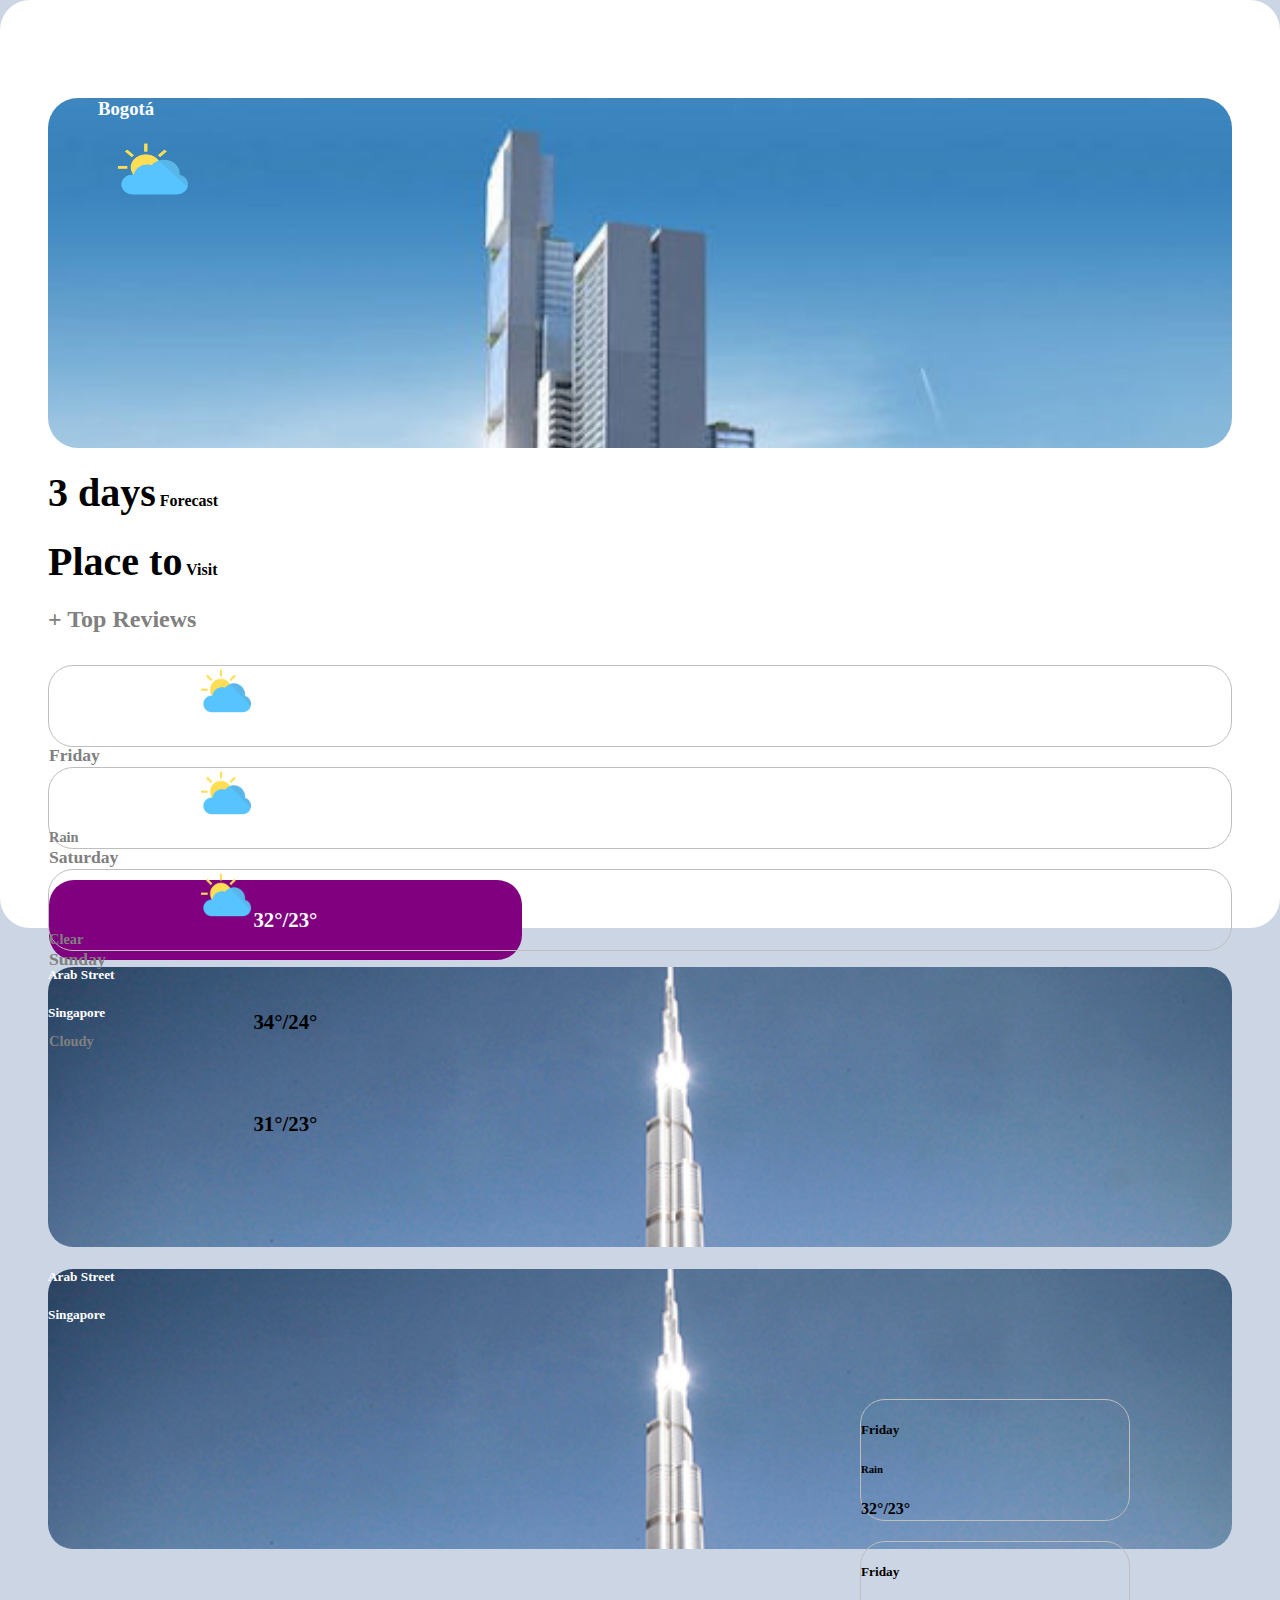
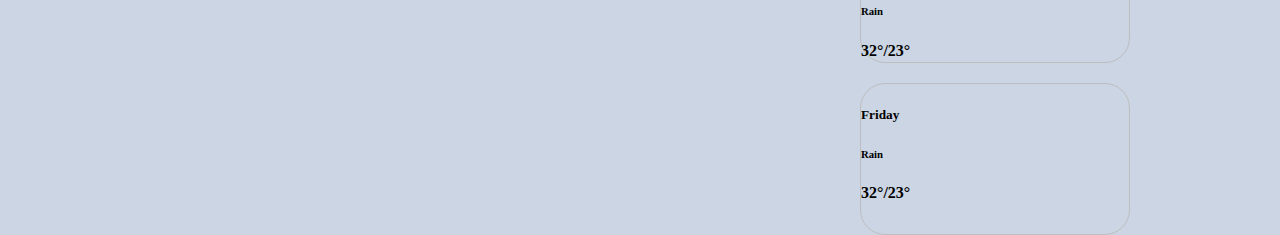
==== index.html @ 53a49039 "Page index.html to show the weather" ====
<!DOCTYPE html>
<html lang="en">

<head>
    <meta charset="UTF-8">
    <meta name="viewport" content="width=device-width, initial-scale=1.0">
    <title>Clima</title>

    <!-- Styles of Bootstrap -->
    <link href="https://cdn.jsdelivr.net/npm/bootstrap@5.0.0-beta1/dist/css/bootstrap.min.css" rel="stylesheet"
        integrity="sha384-giJF6kkoqNQ00vy+HMDP7azOuL0xtbfIcaT9wjKHr8RbDVddVHyTfAAsrekwKmP1" crossorigin="anonymous">

    <!-- Styles owner -->
    <link rel="stylesheet" href="./css/styles.css">

</head>

<body>


    <div class="container mt-5">


        <div class="row">
            <div class="col-12 banner">
                <h3 class="ciudad">Bogotá</h3>
                <img class="time-banner" src="./images/nubleado.png" alt="">
                <p><i class="fas fa-water-lower    "></i></p>
            </div>
        </div>

        <div class="row mt-4">
            <div class="col-3">
                <h4><span class="font-weight-bold forecast1">3 days</span> Forecast</h4>
            </div>
            <div class="col-3">
                <h4><span class="font-weight-bold forecast1">Place to</span> Visit</h4>
            </div>
            <div class="col-3">
                <h4 class="font-weight-bold forecast2">+ Top Reviews</h4>
            </div>
        </div>

        <div class="row">
            <div class="col-3">
                <div class="container2">
                    <div class="row">

                        <div class="col-12 card card-general d-flex flex-row align-items-center">

                            <div class="card3days-img ">
                                <img src="/images/nubleado.png" alt="">
                            </div>
                            <div class="card3days-pais">
                                <h5>Friday</h5>
                                <h6>Rain</h6>
                            </div>
                            <div class="card3days-temp">
                                <h4>32°/23°</h4>
                            </div>
                        </div>

                        <div class="col-12 card card-general d-flex flex-row align-items-center">
                            <div class="card3days-img ">
                                <img src="/images/nubleado.png" alt="">
                            </div>
                            <div class="card3days-pais">
                                <h5>Saturday</h5>
                                <h6>Clear</h6>
                            </div>
                            <div class="card3days-temp2">
                                <h4>34°/24°</h4>
                            </div>
                        </div>

                        <div class="col-12 card card-general d-flex flex-row align-items-center">
                            <div class="card3days-img ">
                                <img src="/images/nubleado.png" alt="">
                            </div>
                            <div class="card3days-pais">
                                <h5>Sunday</h5>
                                <h6>Cloudy</h6>
                            </div>
                            <div class="card3days-temp2">
                                <h4>31°/23°</h4>
                            </div>
                        </div>

                    </div>
                </div>
            </div>


            <div class="col-3">
                <div class="container3">
                    <div class="row">
                        <div class="col-12 p-5">
                            <h5>Arab Street</h5>
                            <h5>Singapore</h5>
                        </div>
                    </div>
                </div>
            </div>

            <div class="col-3">
                <div class="container3">
                    <div class="row">
                        <div class="col-12 p-5">
                            <h5>Arab Street</h5>
                            <h5>Singapore</h5>
                        </div>
                    </div>
                </div>
            </div>


            <div class="col-3 flotante">
                <div class="container4">
                    <div class="row">

                        <div class="col-12 card card-general2 d-flex flex-row align-items-center">
                            <div class=" ">
                            </div>
                            <div class="">
                                <h5>Friday</h5>
                                <h6>Rain</h6>
                            </div>
                            <div class="">
                                <h4>32°/23°</h4>
                            </div>
                        </div>

                        <div class="col-12 card card-general2 d-flex flex-row align-items-center">
                            <div class=" ">
                            </div>
                            <div class="">
                                <h5>Friday</h5>
                                <h6>Rain</h6>
                            </div>
                            <div class="">
                                <h4>32°/23°</h4>
                            </div>
                        </div>
                        <div class="col-12 card card-general3 d-flex flex-row align-items-center">
                            <div class=" ">
                            </div>
                            <div class="">
                                <h5>Friday</h5>
                                <h6>Rain</h6>
                            </div>
                            <div class="">
                                <h4>32°/23°</h4>
                            </div>
                        </div>

                    </div>

                </div>
            </div>



        </div>







    </div>





    <script src="https://cdn.jsdelivr.net/npm/@popperjs/core@2.5.4/dist/umd/popper.min.js"
        integrity="sha384-q2kxQ16AaE6UbzuKqyBE9/u/KzioAlnx2maXQHiDX9d4/zp8Ok3f+M7DPm+Ib6IU"
        crossorigin="anonymous"></script>
    <script src="https://cdn.jsdelivr.net/npm/bootstrap@5.0.0-beta1/dist/js/bootstrap.min.js"
        integrity="sha384-pQQkAEnwaBkjpqZ8RU1fF1AKtTcHJwFl3pblpTlHXybJjHpMYo79HY3hIi4NKxyj"
        crossorigin="anonymous"></script>
</body>

</html>
---- css/styles.css ----
html {
  height: 100%;
}

body {
  margin: 0;
  padding: 0;
  background: rgb(203, 213, 228);
}

.container {
  background: white;
  height: 52rem;
  border-radius: 30px;
  padding: 3rem;
}

.banner {
  background-image: url("/images/banner1.jpg");
  height: 350px;
  border-radius: 30px;
  background-size: cover;
  background-repeat: no-repeat;
}

.ciudad {
  margin-left: 50px;
  margin-top: 50px;
  color: white;
}

.time-banner {
  height: 60px;
  width: 70px;
  margin-left: 70px;
}

.forecast1 {
  font-size: 2.5rem;
}

.forecast2 {
  font-size: 1.5rem;
  color: gray;
  margin-top: 1rem;
}

.container2 {
  height: 280px;
}
.card-general {
  border-radius: 25px;
  height: 80px;
  padding: 0;
  border: 1px solid rgb(190, 190, 190);
  margin-bottom: 1.26rem;
}
.card3days-img {
  width: 30%;
  display: flex;
}
.card3days-img img {
  height: 50px;
  width: 50px;
  align-items: center;
  margin: 0 auto;
}
.card3days-pais {
  color: gray;
  width: 30%;
  display: flex;
  flex-direction: column;
}
.card3days-pais h5 {
  font-size: 1.1rem;
  color: b;
  padding: 0;
}
.card3days-pais h6 {
  font-size: 0.9rem;
  color: gray;
  padding: 0;
}
.card3days-temp {
    color: white;
    border-radius: 25px;
    height: 100%;
    width: 40%;
    display: flex;
    align-items: center;
    background: purple;
  }
.card3days-temp2 {
  color: white;
  background: rgb(203, 213, 228);
  border-radius: 25px;
  height: 100%;
  width: 40%;
  display: flex;
  align-items: center;
}
.card3days-temp h4 {
    color: white;
    margin: 0 auto;
    font-size: 1.3rem;
    justify-items: center;
}
.card3days-temp2 h4 {
    color: black;
    margin: 0 auto;
    font-size: 1.3rem;
    justify-items: center;
}

.container3 {
  height: 280px;
  background-image: url(/images/banner2.jpg);
  background-size: cover;
  background-repeat: no-repeat;
  border-radius: 25px;
}

.container3 h5 {
  color: white;
}



.container4 {
    width: 270px;
    height: 280px;
  }

  .flotante {
    position: absolute;
    margin-top: -150px;
    right: 150px;
}

.card-general2 {
    border-radius: 25px;
    height: 120px;
    padding: 0;
    border: 1px solid rgb(190, 190, 190);
    margin-bottom: 1.26rem;
  }

.card-general3 {
    border-radius: 25px;
    height: 150px;
    padding: 0;
    border: 1px solid rgb(190, 190, 190);
    margin-bottom: 1.26rem;
  }
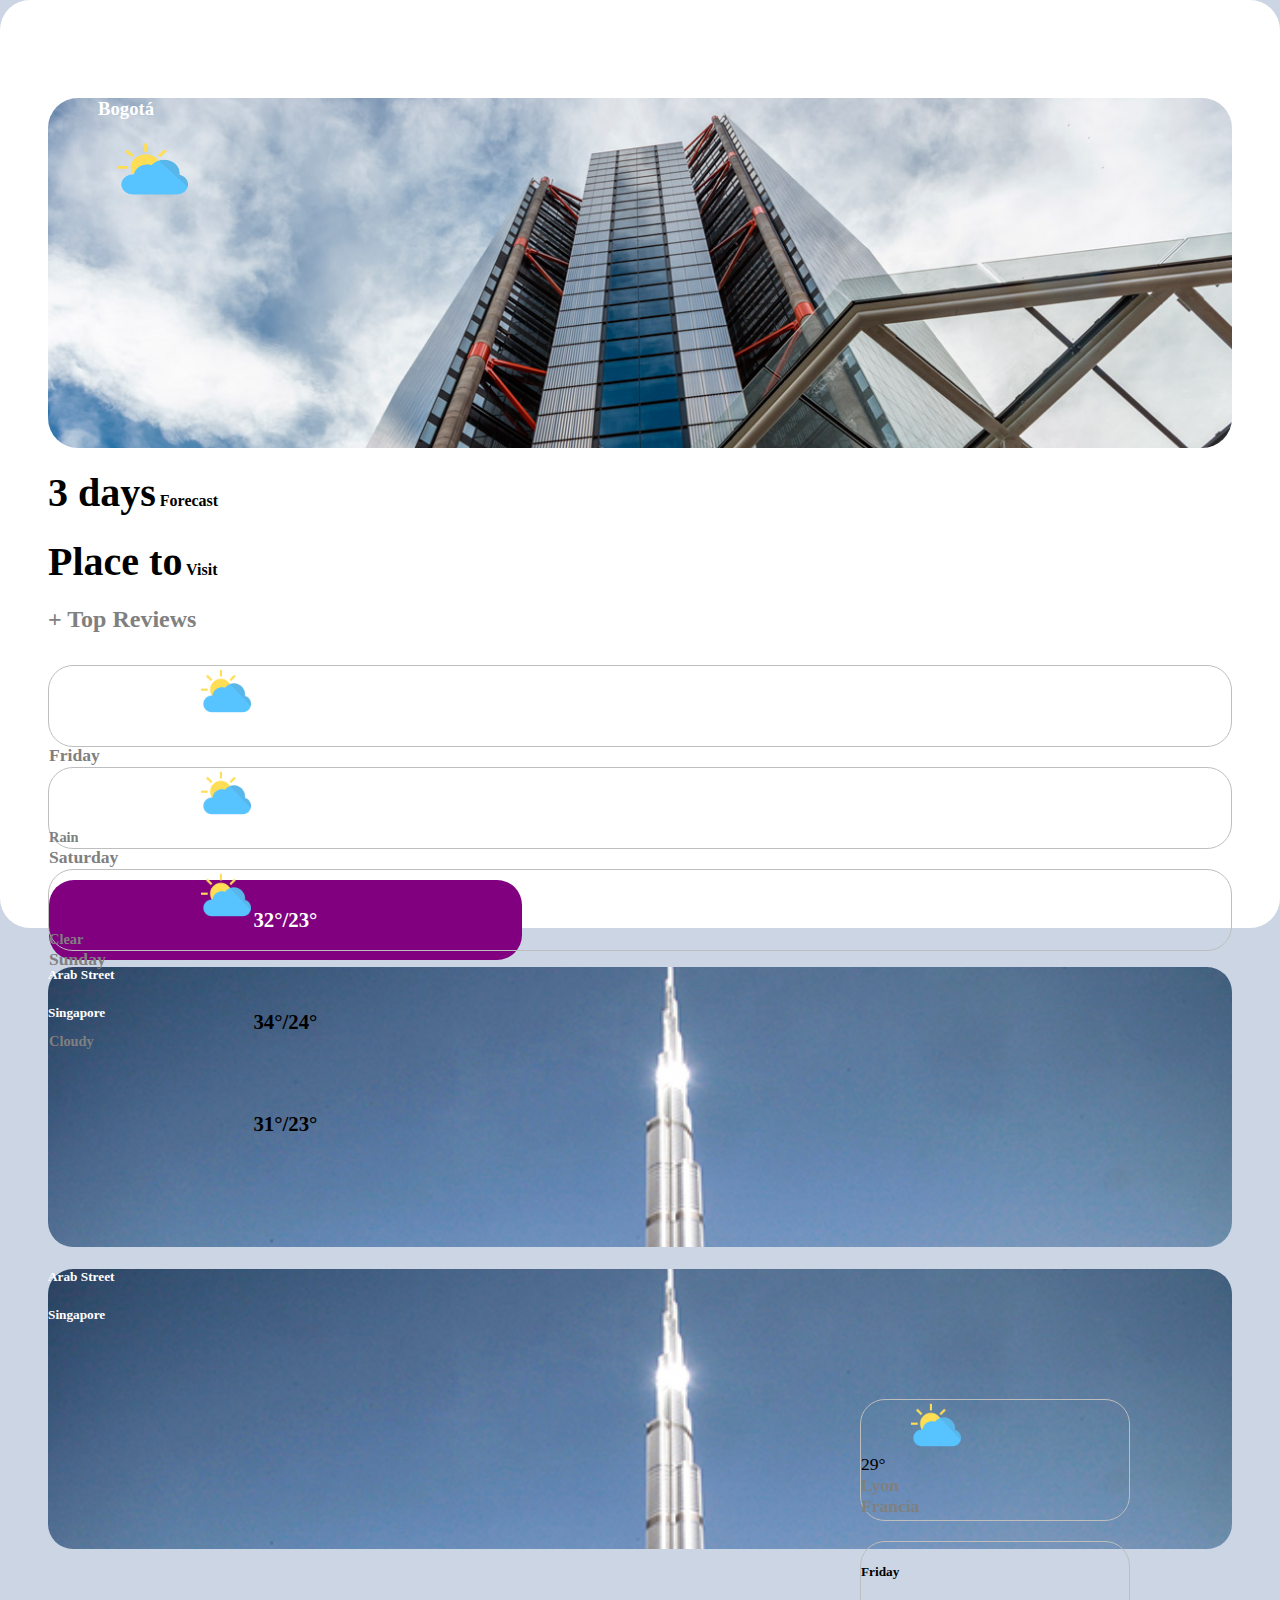
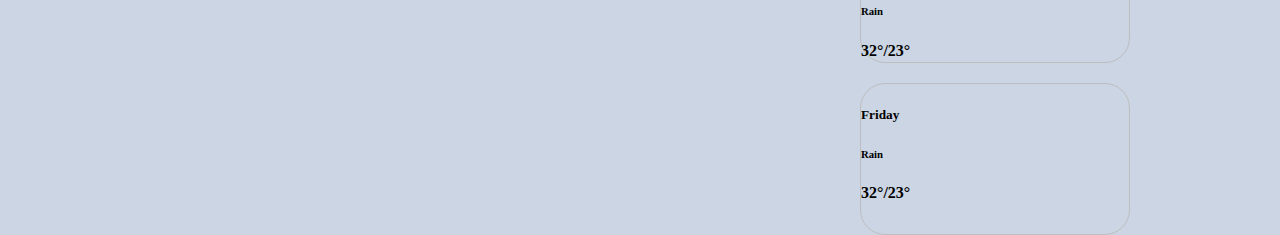
==== commit a9c0060b: "add column four" ====
--- a/index.html
+++ b/index.html
@@ -118,6 +118,39 @@
                 <div class="container4">
                     <div class="row">
 
+                        <div class="col-12 card card-general2 bg-light d-flex flex-row align-items-center">
+                            <div class="container4taCol ">
+                                <div class="row">
+                                    <div class="col-4 bg-success">
+                                        <div class="container4taCol-imgage">
+                                            <img class="container4taCol-img" src="./images/nubleado.png" alt="">
+                                        </div>
+                                    </div>
+                                    <div class="col-4">
+                                        <div class="container4taCol-temp">
+                                            29°
+                                        </div>
+                                    </div>
+                                    <div class="col-4">
+                                        <h6 class="">Lyon</h6>
+                                        <h6>Francia</h6>
+                                    </div>
+                                </div>
+                            </div>
+                        </div>
+
+
+
+
+
+
+
+
+
+
+
+
+
                         <div class="col-12 card card-general2 d-flex flex-row align-items-center">
                             <div class=" ">
                             </div>
@@ -130,17 +163,13 @@
                             </div>
                         </div>
 
-                        <div class="col-12 card card-general2 d-flex flex-row align-items-center">
-                            <div class=" ">
-                            </div>
-                            <div class="">
-                                <h5>Friday</h5>
-                                <h6>Rain</h6>
-                            </div>
-                            <div class="">
-                                <h4>32°/23°</h4>
-                            </div>
-                        </div>
+
+
+
+
+
+
+
                         <div class="col-12 card card-general3 d-flex flex-row align-items-center">
                             <div class=" ">
                             </div>
--- a/css/styles.css
+++ b/css/styles.css
@@ -16,7 +16,7 @@
 }
 
 .banner {
-  background-image: url("/images/banner1.jpg");
+  background-image: url("/images/banner3.jpg");
   height: 350px;
   border-radius: 30px;
   background-size: cover;
@@ -82,14 +82,14 @@
   padding: 0;
 }
 .card3days-temp {
-    color: white;
-    border-radius: 25px;
-    height: 100%;
-    width: 40%;
-    display: flex;
-    align-items: center;
-    background: purple;
-  }
+  color: white;
+  border-radius: 25px;
+  height: 100%;
+  width: 40%;
+  display: flex;
+  align-items: center;
+  background: purple;
+}
 .card3days-temp2 {
   color: white;
   background: rgb(203, 213, 228);
@@ -100,16 +100,16 @@
   align-items: center;
 }
 .card3days-temp h4 {
-    color: white;
-    margin: 0 auto;
-    font-size: 1.3rem;
-    justify-items: center;
+  color: white;
+  margin: 0 auto;
+  font-size: 1.3rem;
+  justify-items: center;
 }
 .card3days-temp2 h4 {
-    color: black;
-    margin: 0 auto;
-    font-size: 1.3rem;
-    justify-items: center;
+  color: black;
+  margin: 0 auto;
+  font-size: 1.3rem;
+  justify-items: center;
 }
 
 .container3 {
@@ -124,31 +124,48 @@
   color: white;
 }
 
+.container4 {
+  width: 270px;
+  height: 280px;
+}
 
-
-.container4 {
-    width: 270px;
-    height: 280px;
-  }
-
-  .flotante {
-    position: absolute;
-    margin-top: -150px;
-    right: 150px;
+.flotante {
+  position: absolute;
+  margin-top: -150px;
+  right: 150px;
 }
 
 .card-general2 {
-    border-radius: 25px;
-    height: 120px;
-    padding: 0;
-    border: 1px solid rgb(190, 190, 190);
-    margin-bottom: 1.26rem;
-  }
+  border-radius: 25px;
+  height: 120px;
+  padding: 0;
+  border: 1px solid rgb(190, 190, 190);
+  margin-bottom: 1.26rem;
+}
 
 .card-general3 {
-    border-radius: 25px;
-    height: 150px;
-    padding: 0;
-    border: 1px solid rgb(190, 190, 190);
-    margin-bottom: 1.26rem;
-  }+  border-radius: 25px;
+  height: 150px;
+  padding: 0;
+  border: 1px solid rgb(190, 190, 190);
+  margin-bottom: 1.26rem;
+}
+
+.container4taCol-img {
+  height: 50px;
+  width: 50px;
+  align-items: center;
+  margin-left: 50px;
+}
+.container4taCol-temp {
+  color: black;
+  margin: 0 auto;
+  font-size: 1.1rem;
+  justify-items: center;
+}
+.container4taCol h6 {
+  color: grey;
+  margin: 0 auto;
+  font-size: 1.1rem;
+}
+
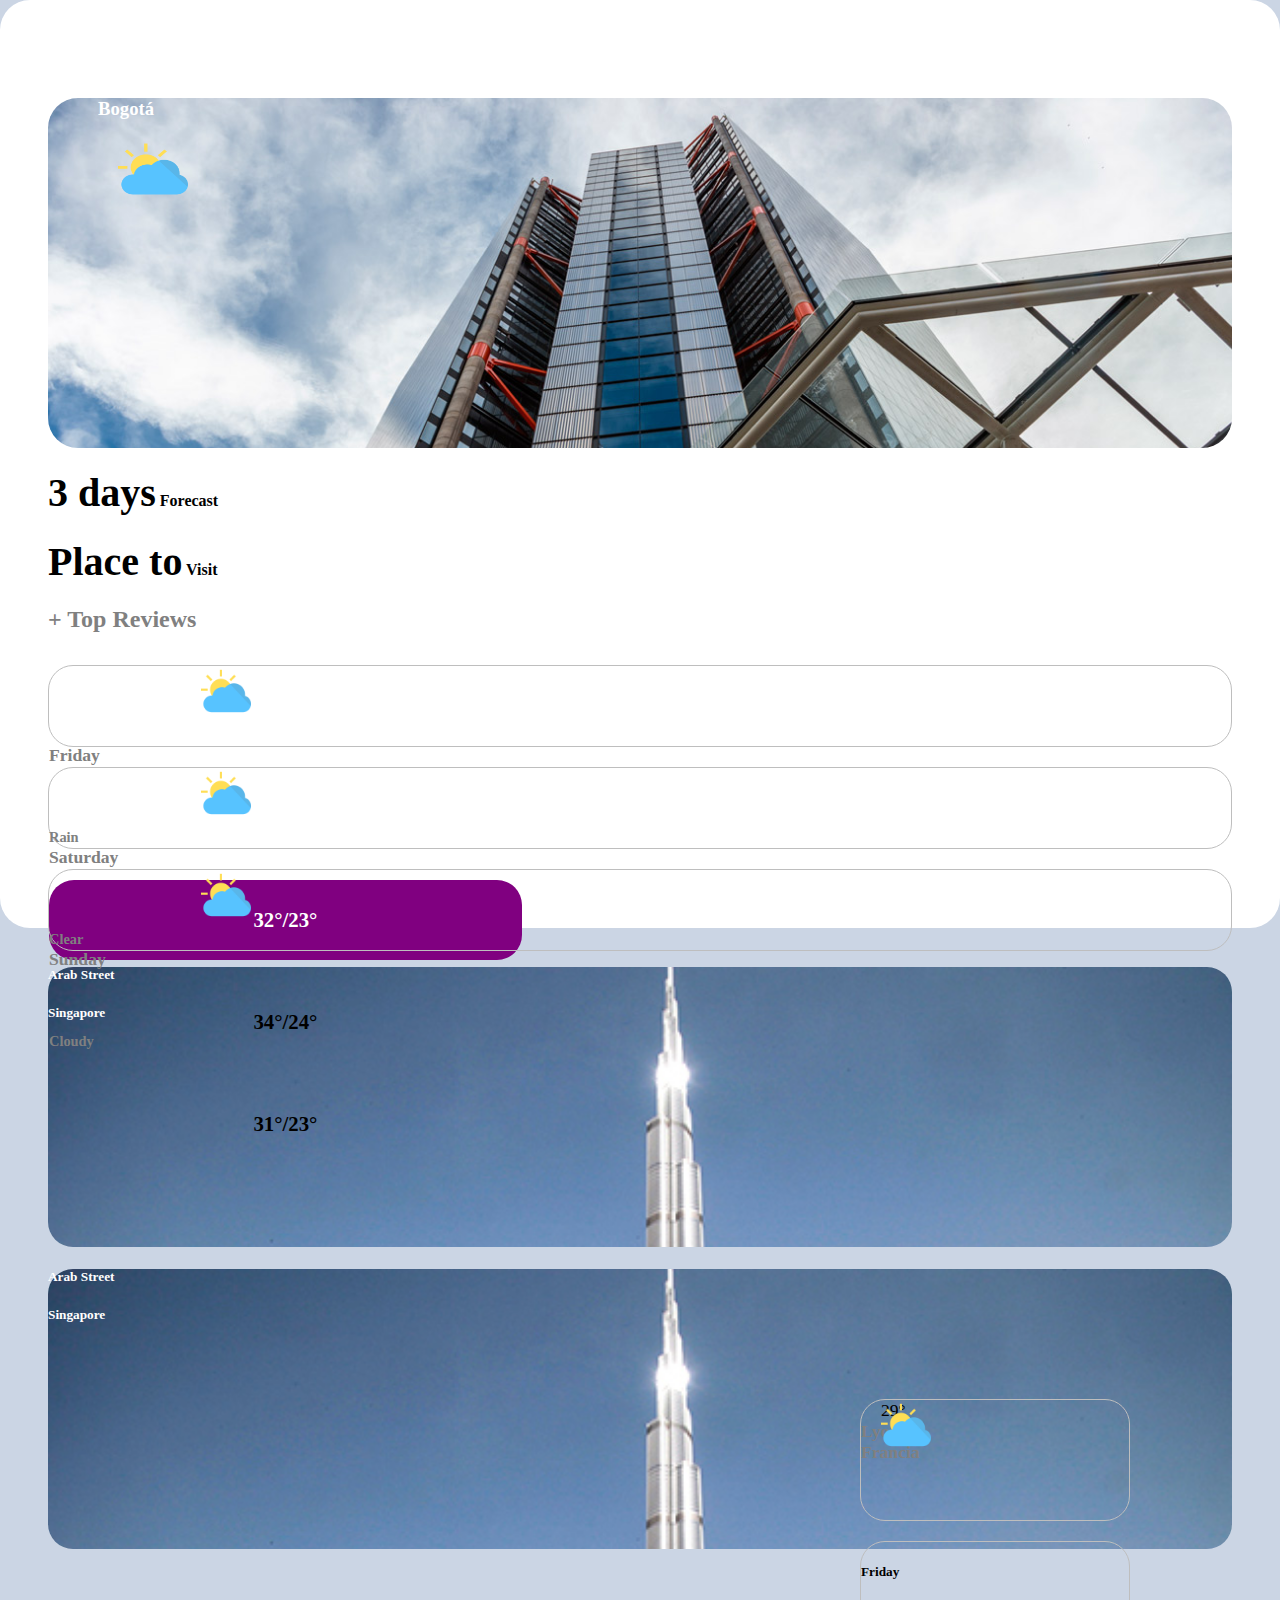
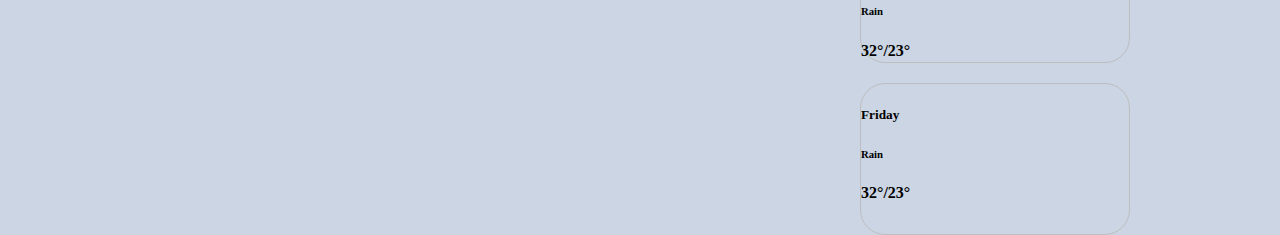
==== commit 1b891a64: "add column four" ====
--- a/index.html
+++ b/index.html
@@ -121,7 +121,7 @@
                         <div class="col-12 card card-general2 bg-light d-flex flex-row align-items-center">
                             <div class="container4taCol ">
                                 <div class="row">
-                                    <div class="col-4 bg-success">
+                                    <div class="col-4">
                                         <div class="container4taCol-imgage">
                                             <img class="container4taCol-img" src="./images/nubleado.png" alt="">
                                         </div>
--- a/css/styles.css
+++ b/css/styles.css
@@ -155,12 +155,15 @@
   height: 50px;
   width: 50px;
   align-items: center;
-  margin-left: 50px;
+  margin-left: 20px;
+  position: absolute;
 }
 .container4taCol-temp {
   color: black;
   margin: 0 auto;
   font-size: 1.1rem;
+  margin-left: 20px;
+  width: 100%;
   justify-items: center;
 }
 .container4taCol h6 {
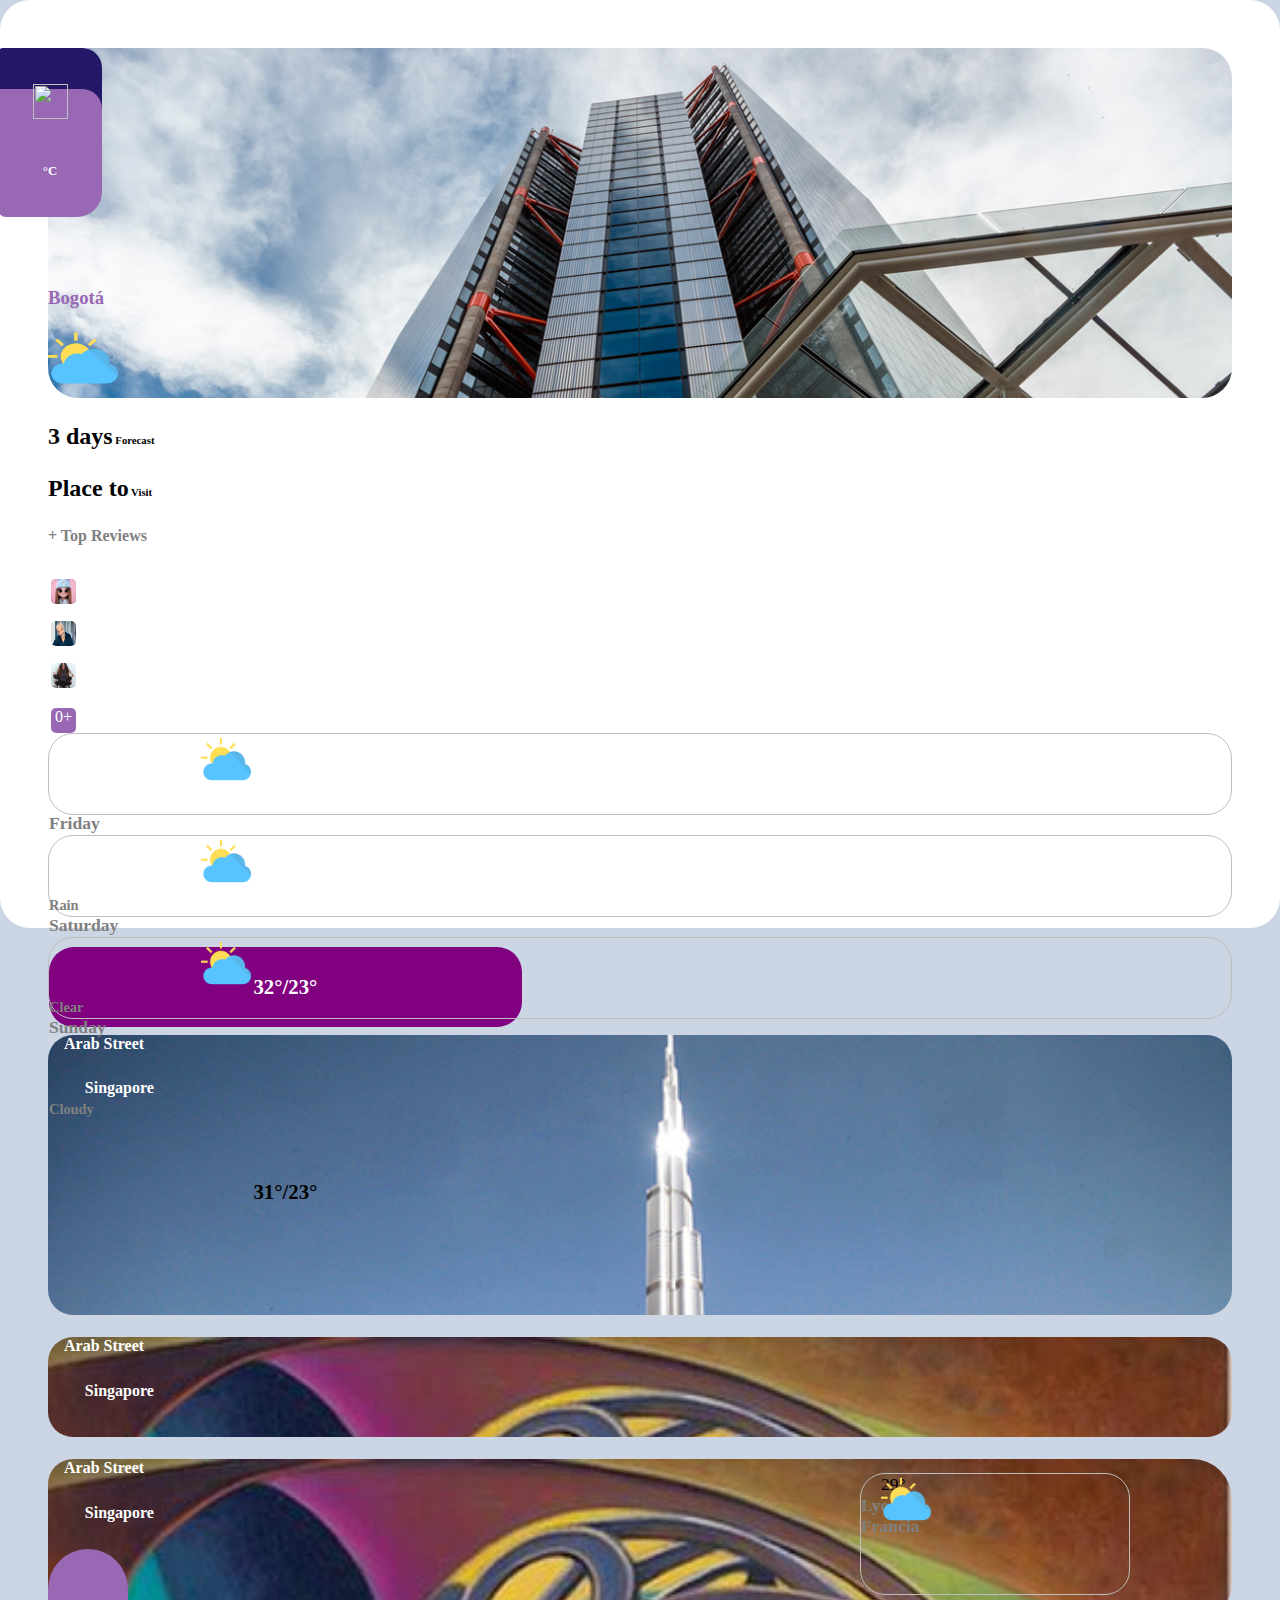
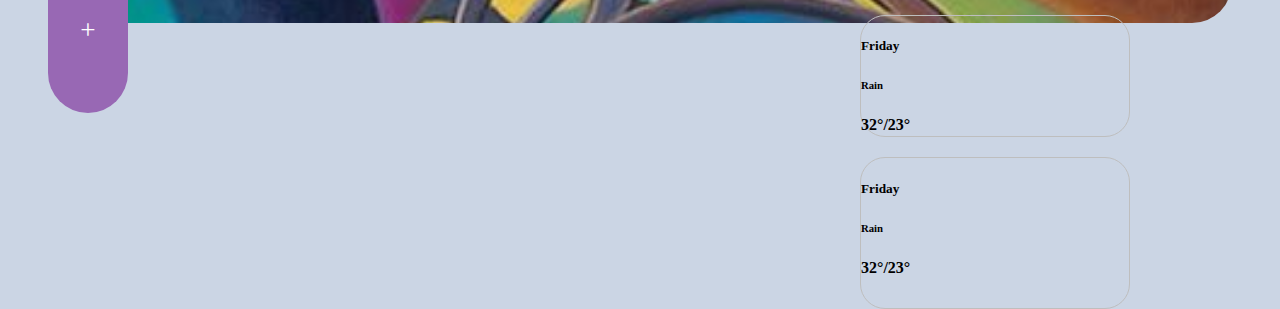
==== commit e6d5f758: "add styles and code for banner, col2 and col3" ====
--- a/index.html
+++ b/index.html
@@ -13,31 +13,60 @@
     <!-- Styles owner -->
     <link rel="stylesheet" href="./css/styles.css">
 
+    <link rel="stylesheet" href="./node_modules/bootstrap-icons/font/bootstrap-icons.css">
+
+    <script src="./js/api.js"></script>
+
 </head>
 
 <body>
-
-
     <div class="container mt-5">
-
-
-        <div class="row">
-            <div class="col-12 banner">
-                <h3 class="ciudad">Bogotá</h3>
+        <div class="row banner">
+            <div class="col-1 d-flex flex-column justify-content-center">
+
+                <div class="banner2-1 d-flex flex-column">
+                    <img id="mostrarImgTempBanner" src="#" alt="">
+                    <p id="mostrarEdoTiempo"></p>
+                </div>
+
+
+                <div class="banner2-2 d-flex flex-row">
+                    <h3 id="mostrarTempBanner"></h3>
+                    <h4 class="celsius">°C</h4>
+                </div>
+
+            </div>
+            <div class="col-11 banner2">
+                <h3 class="ciudad"><i class="bi bi-geo-alt-fill"></i> Bogotá</h3>
                 <img class="time-banner" src="./images/nubleado.png" alt="">
-                <p><i class="fas fa-water-lower    "></i></p>
             </div>
         </div>
 
-        <div class="row mt-4">
-            <div class="col-3">
-                <h4><span class="font-weight-bold forecast1">3 days</span> Forecast</h4>
-            </div>
-            <div class="col-3">
-                <h4><span class="font-weight-bold forecast1">Place to</span> Visit</h4>
-            </div>
-            <div class="col-3">
+
+
+        <div class="row my-4">
+            <div class="col-3">
+                <h6><span class="font-weight-bold forecast1">3 days</span> Forecast</h6>
+            </div>
+
+            <div class="col-3">
+                <h6><span class="font-weight-bold forecast1">Place to</span> Visit</h6>
+            </div>
+
+            <div class="col-3 d-flex">
                 <h4 class="font-weight-bold forecast2">+ Top Reviews</h4>
+                <div class="div">
+                    <img class="imgRev" src="./images/foto1.png" alt="">
+                </div>
+                <div class="div">
+                    <img class="imgRev" src="./images/foto2.jpg" alt="">
+                </div>
+                <div class="div">
+                    <img class="imgRev" src="./images/foto3.jpg" alt="">
+                </div>
+                <div class="imgRev">
+                    <p>0+</p>
+                </div>
             </div>
         </div>
 
@@ -69,7 +98,8 @@
                                 <h6>Clear</h6>
                             </div>
                             <div class="card3days-temp2">
-                                <h4>34°/24°</h4>
+
+                                <h4 id="mostrarTempMax"></h4>
                             </div>
                         </div>
 
@@ -95,21 +125,55 @@
                 <div class="container3">
                     <div class="row">
                         <div class="col-12 p-5">
-                            <h5>Arab Street</h5>
-                            <h5>Singapore</h5>
-                        </div>
-                    </div>
-                </div>
-            </div>
-
-            <div class="col-3">
-                <div class="container3">
-                    <div class="row">
-                        <div class="col-12 p-5">
-                            <h5>Arab Street</h5>
-                            <h5>Singapore</h5>
-                        </div>
-                    </div>
+                            <div class="d-flex icono">
+                                <h5><i class="bi bi-geo-alt-fill"></i></h5>
+                                <h5 class="line1"> Arab Street</h5>
+                            </div>
+                            <div class="d-flex">
+                                <h5 class="line2">Singapore</h5>
+                            </div>
+                        </div>
+                    </div>
+                </div>
+            </div>
+
+
+
+            <div class="col-3">
+                <div class="container3-1">
+                    <div class="row justify-content-center align-items-center">
+                        <div class="col-12 p-3 conta3-bg1">
+                            <div class="d-flex icono">
+                                <h5><i class="bi bi-geo-alt-fill"></i></h5>
+                                <h5 class="line1"> Arab Street</h5>
+                            </div>
+                            <div class="d-flex">
+                                <h5 class="line2">Singapore</h5>
+                            </div>
+                        </div>
+
+                        <div class="col-12 conta3-bg2 d-flex justify-content-between">
+                            <div class="">
+                                <div class="d-flex icono">
+                                    <h5><i class="bi bi-geo-alt-fill"></i></h5>
+                                    <h5 class="line1"> Arab Street</h5>
+                                </div>
+                                <div class="d-flex">
+                                    <h5 class="line2">Singapore</h5>
+                                </div>
+                            </div>
+                            <div class="divRight">
+                                +
+                            </div>
+                        </div>
+
+
+
+                    </div>
+
+
+
+
                 </div>
             </div>
 
@@ -140,17 +204,6 @@
                         </div>
 
 
-
-
-
-
-
-
-
-
-
-
-
                         <div class="col-12 card card-general2 d-flex flex-row align-items-center">
                             <div class=" ">
                             </div>
@@ -164,12 +217,6 @@
                         </div>
 
 
-
-
-
-
-
-
                         <div class="col-12 card card-general3 d-flex flex-row align-items-center">
                             <div class=" ">
                             </div>
@@ -186,17 +233,7 @@
 
                 </div>
             </div>
-
-
-
         </div>
-
-
-
-
-
-
-
     </div>
 
 
@@ -209,6 +246,11 @@
     <script src="https://cdn.jsdelivr.net/npm/bootstrap@5.0.0-beta1/dist/js/bootstrap.min.js"
         integrity="sha384-pQQkAEnwaBkjpqZ8RU1fF1AKtTcHJwFl3pblpTlHXybJjHpMYo79HY3hIi4NKxyj"
         crossorigin="anonymous"></script>
+
+    <script>
+        window.onload = lanzadera();
+    </script>
+
 </body>
 
 </html>--- a/css/styles.css
+++ b/css/styles.css
@@ -22,27 +22,82 @@
   background-size: cover;
   background-repeat: no-repeat;
 }
+.banner2-1 {
+  width: 6.5rem;
+  border-radius: 5px 20px 25px 8px;
+  height: 6rem;
+  margin-left: -50px;
+  background:rgb(37, 23, 104);
+  display: flex;
+  justify-content: center;
+  align-items: center;
+  color: white;
+  z-index: 999;
+}
+
+.banner2-1 img {
+  margin-top: .7rem;
+  width: 35px;
+  height: 35px;
+}
+.banner2-1 p {
+  font-size: .7rem;
+  
+}
+
+.banner2-2 {
+  border-radius: 36px;
+  border-radius: 0px 20px 25px 8px;
+  width: 6.5rem;
+  height: 6rem;
+  height: 8rem;
+  margin-left: -50px;
+  background:rgb(152, 104, 180);
+  margin-top: -55px;
+  display: flex;
+  justify-content: center;
+  color: white;
+}
+.banner2-2 h3 {
+  margin-top: 4.4rem;
+}
+.banner2-2 h4 {
+  margin-top: 4.7rem;
+  font-size: .8rem;
+}
+
 
 .ciudad {
-  margin-left: 50px;
-  margin-top: 50px;
-  color: white;
+  margin-left: 0px;
+  margin-top: 70px;
+  color: rgb(152, 104, 180);
 }
 
 .time-banner {
   height: 60px;
   width: 70px;
-  margin-left: 70px;
+  /* margin-left: 70px; */
 }
 
 .forecast1 {
-  font-size: 2.5rem;
+  font-size: 1.5rem;
 }
 
 .forecast2 {
-  font-size: 1.5rem;
+  font-size: 1rem;
   color: gray;
-  margin-top: 1rem;
+  margin-top: .8rem;
+}
+
+.imgRev {
+  width: 25px;
+  height: 25px;
+  margin-top: .8em;
+  border-radius: 5px;
+  margin-left: 3px;
+  background: rgb(152, 104, 180);
+  color: white;
+  text-align: center;
 }
 
 .container2 {
@@ -120,9 +175,82 @@
   border-radius: 25px;
 }
 
-.container3 h5 {
-  color: white;
-}
+.container3 .icono {
+  color: white;
+  
+}
+.container3 .line1 {
+  color: white;
+  font-size: 1rem;
+  margin: 0;
+  margin-left: 1rem;
+}
+
+.container3 .line2 {
+  color: white;
+  font-size: 1rem;
+  margin-left: 2.3rem;
+}
+
+.container3-1 .conta3-bg1 {
+  background-image: url(/images/arte_ciencia.jpg);
+  background-repeat: no-repeat;
+  background-size: cover;
+  height: 100px;
+  border-radius: 25px;
+}
+
+.container3-1 .icono {
+  color: white;
+  
+}
+.container3-1 .line1 {
+  color: white;
+  font-size: 1rem;
+  margin: 0;
+  margin-left: 1rem;
+}
+
+.container3-1 .line2 {
+  color: white;
+  font-size: 1rem;
+  margin-left: 2.3rem;
+}
+
+.container3-1 .conta3-bg2 {
+  margin-top: 1rem;
+  background-image: url(/images/arte_ciencia.jpg);
+  background-repeat: no-repeat;
+  background-size: cover;
+  height: 164px;
+  border-radius: 25px;
+  border-radius: 25px 40px 40px 25px;
+}
+
+.container3-1 .conta3-bg2 .divRight{
+  margin-top: 0rem;
+  padding: 0;
+  height: 164px;
+  border-radius: 40px;
+  width: 80px;
+  display: flex;
+  justify-content: center;
+  align-items: center;
+  color: white;
+  background: rgb(152, 104, 180);
+  margin-right: -12px;
+  font-size: 1.7rem;
+}
+
+
+
+
+
+
+
+
+
+
 
 .container4 {
   width: 270px;
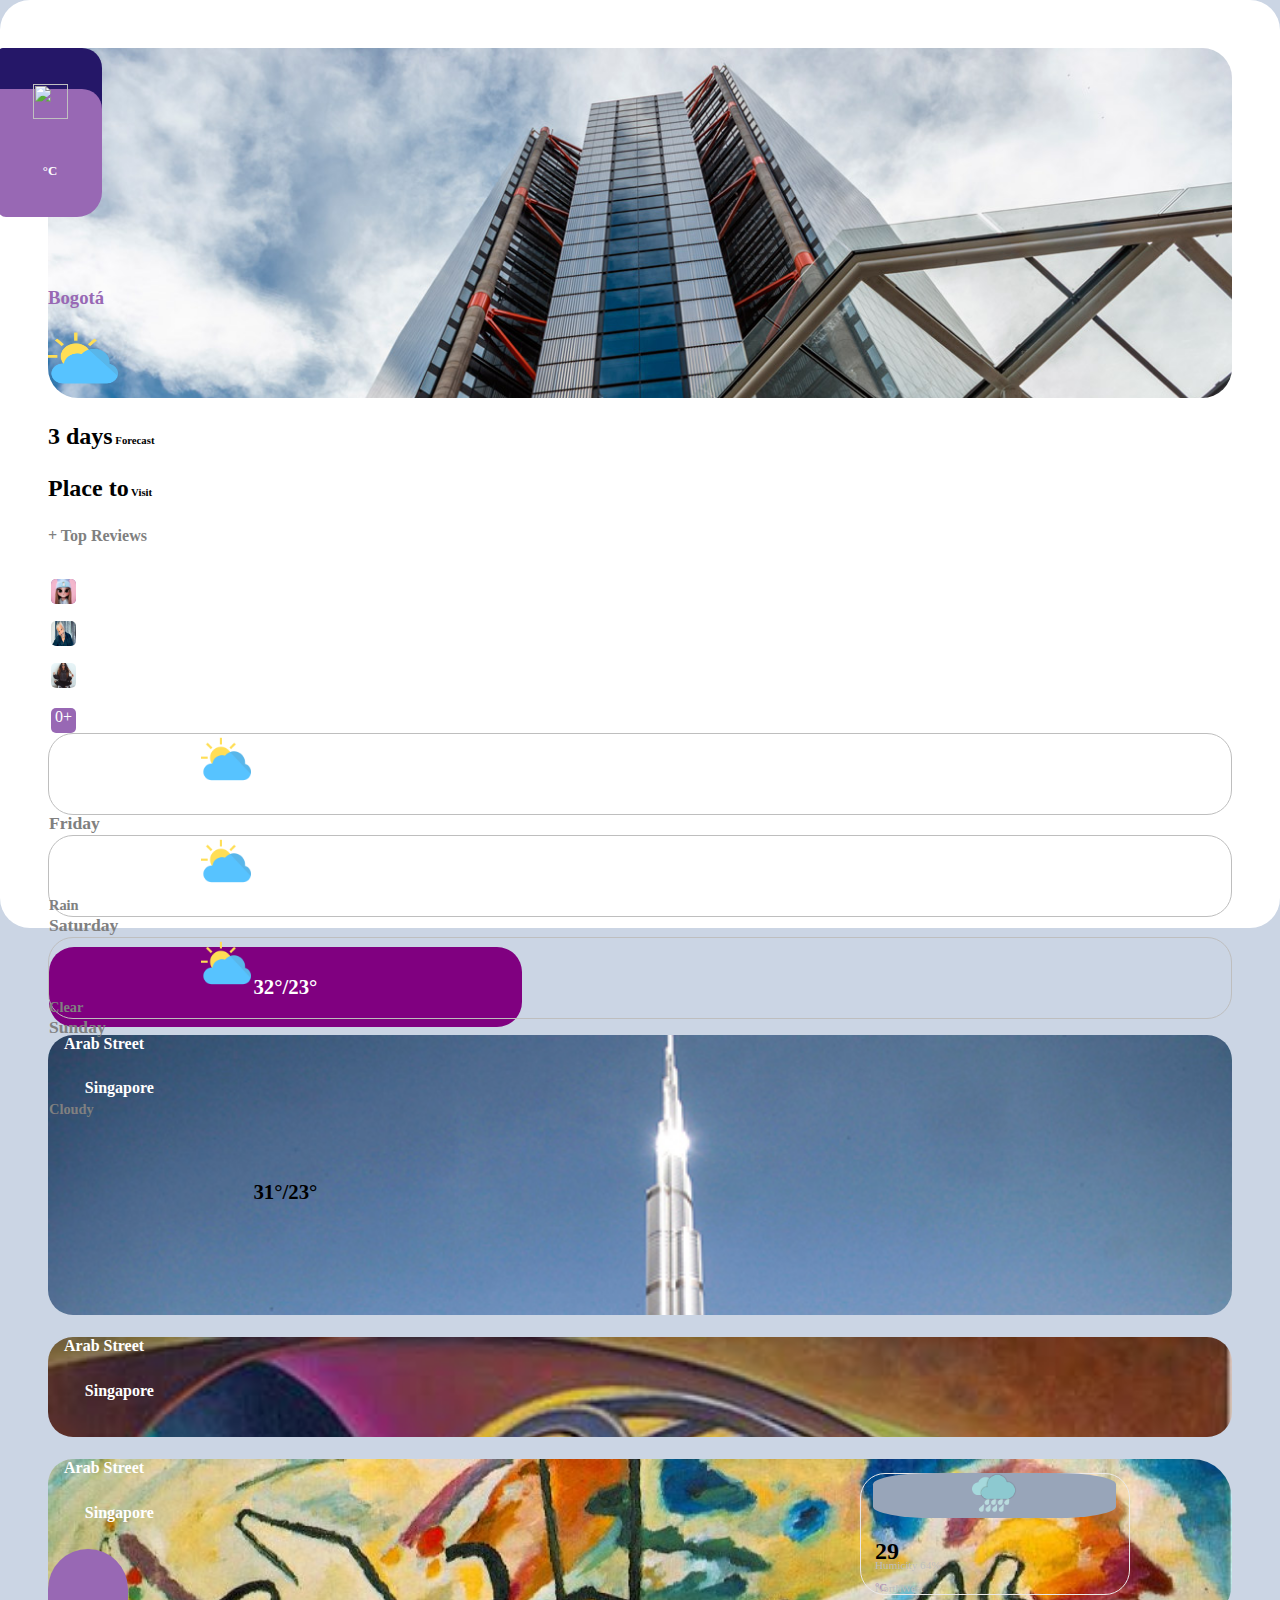
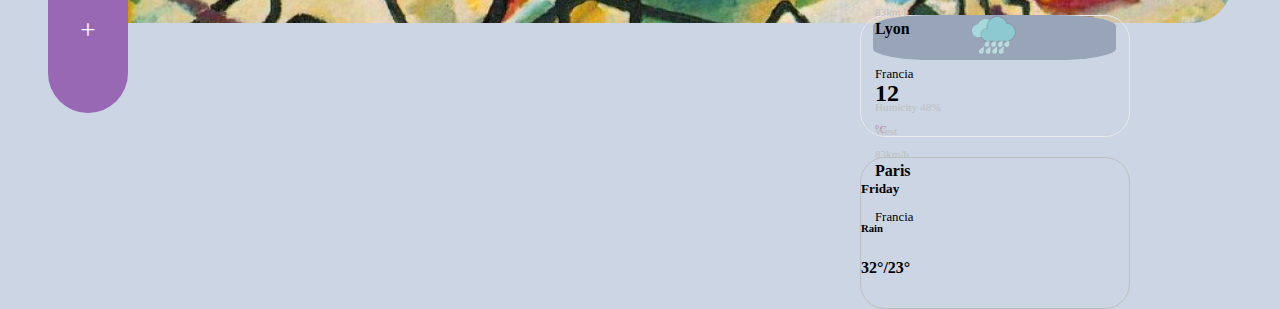
==== commit a47d259b: "Changed column4 card 1 and 2" ====
--- a/index.html
+++ b/index.html
@@ -166,58 +166,85 @@
                                 +
                             </div>
                         </div>
-
-
-
-                    </div>
-
-
-
-
-                </div>
-            </div>
+                    </div>
+                </div>
+            </div>
+
+
+
 
 
             <div class="col-3 flotante">
                 <div class="container4">
                     <div class="row">
 
-                        <div class="col-12 card card-general2 bg-light d-flex flex-row align-items-center">
-                            <div class="container4taCol ">
-                                <div class="row">
+                        <div class="col-11 bg-light card-general2 d-flex flex-row">
+                            <div class=" container4-1">
+                                <div class="row row1Container4-1">
+                                    <div class="col-4 row1Container4-1-img">
+                                        <img class="container4taColRow1-img" src="./images/lluvia.png" alt="">
+                                    </div>
+                                    <div class="col-4 d-flex justify-content-center align-items-center ">
+                                        <h2>29</h2>
+                                        <h6 class="celcius2">°C</h6>
+                                    </div>
+
+                                    <div class="col-4 flex-column d-flex justify-content-center  ">
+                                        <h5 class="col3-1">Lyon</h2>
+                                            <h6 class="col3-2">Francia</h6>
+                                    </div>
+                                </div>
+
+                                <div class="row d-flex flex-row justify-content-center align-items-center mt-3">
+                                    <div class="col-5">
+                                        <p class="row1Container4-2"> Humicity 64%</p>
+                                    </div>
                                     <div class="col-4">
-                                        <div class="container4taCol-imgage">
-                                            <img class="container4taCol-img" src="./images/nubleado.png" alt="">
-                                        </div>
+                                        <p class="row1Container4-2"> NorthWest</p>
+                                    </div>
+                                    <div class="col-3">
+                                        <p class="row1Container4-2"> 83km/h</p>
+                                    </div>
+
+                                </div>
+                            </div>
+                        </div>
+
+
+                        <div class="col-11 bg-light card-general2 d-flex flex-row">
+                            <div class=" container4-1">
+                                <div class="row row1Container4-1">
+                                    <div class="col-4 row1Container4-1-img">
+                                        <img class="container4taColRow1-img" src="./images/lluvia.png" alt="">
+                                    </div>
+                                    <div class="col-4 d-flex justify-content-center align-items-center ">
+                                        <h2>12</h2>
+                                        <h6 class="celcius2">°C</h6>
+                                    </div>
+
+                                    <div class="col-4 flex-column d-flex justify-content-center  ">
+                                        <h5 class="col3-1">Paris</h2>
+                                            <h6 class="col3-2">Francia</h6>
+                                    </div>
+                                </div>
+
+                                <div class="row d-flex flex-row justify-content-center align-items-center mt-3">
+                                    <div class="col-5">
+                                        <p class="row1Container4-2">Humicity 48%</p>
                                     </div>
                                     <div class="col-4">
-                                        <div class="container4taCol-temp">
-                                            29°
-                                        </div>
-                                    </div>
-                                    <div class="col-4">
-                                        <h6 class="">Lyon</h6>
-                                        <h6>Francia</h6>
-                                    </div>
-                                </div>
-                            </div>
-                        </div>
-
-
-                        <div class="col-12 card card-general2 d-flex flex-row align-items-center">
-                            <div class=" ">
-                            </div>
-                            <div class="">
-                                <h5>Friday</h5>
-                                <h6>Rain</h6>
-                            </div>
-                            <div class="">
-                                <h4>32°/23°</h4>
-                            </div>
-                        </div>
-
-
-                        <div class="col-12 card card-general3 d-flex flex-row align-items-center">
+                                        <p class="row1Container4-2">West</p>
+                                    </div>
+                                    <div class="col-3">
+                                        <p class="row1Container4-2">83km/h</p>
+                                    </div>
+
+                                </div>
+                            </div>
+                        </div>
+
+
+                        <div class="col-11 card card-general3 d-flex flex-row align-items-center">
                             <div class=" ">
                             </div>
                             <div class="">
--- a/css/styles.css
+++ b/css/styles.css
@@ -219,7 +219,7 @@
 
 .container3-1 .conta3-bg2 {
   margin-top: 1rem;
-  background-image: url(/images/arte_ciencia.jpg);
+  background-image: url(/images/arte_ciencia2.jpg);
   background-repeat: no-repeat;
   background-size: cover;
   height: 164px;
@@ -251,11 +251,6 @@
 
 
 
-
-.container4 {
-  width: 270px;
-  height: 280px;
-}
 
 .flotante {
   position: absolute;
@@ -263,40 +258,80 @@
   right: 150px;
 }
 
+.container4 {
+  width: 270px;
+  height: 280px;
+}
+
+
 .card-general2 {
   border-radius: 25px;
   height: 120px;
+  padding: 0;
+  border: 1px solid rgb(235, 233, 233);
+  margin-bottom: 1.26rem;
+  /* background: violet; */
+}
+
+.container4-1  {
+  width: 90%;
+  margin-left: 14px;
+  margin-top: 0;
+}
+
+.row1Container4-1 {
+  height: 75px;
+}
+
+.row1Container4-1-img {
+  background: rgb(152, 165, 185);
+  border-radius: 25%;
+  margin-left: -2px;
+  margin-top: -1px;
+  display: flex;
+  align-items: center;
+  justify-content: center;
+}
+
+
+.container4taColRow1-img {
+  height: 45px;
+  width: 45px;
+}
+
+.celcius2 {
+  color: rgb(177, 144, 177);
+  margin-top: -4px;
+  align-items: flex-start;
+  border-right: black(121, 35, 71);
+}
+
+
+
+.col3-1 {
+  font-weight: 300;
+  font-weight: bolder;
+  font-size: 1rem;
+}
+
+.col3-2 {
+  font-weight: 100;
+  font-size: .8rem;
+  font-weight: normal;
+}
+
+
+.row1Container4-2 {
+  font-size: .7rem;
+  color: rgb(190, 190, 190);
+
+}
+
+
+.card-general3 {
+  border-radius: 25px;
+  height: 150px;
   padding: 0;
   border: 1px solid rgb(190, 190, 190);
   margin-bottom: 1.26rem;
-}
-
-.card-general3 {
-  border-radius: 25px;
-  height: 150px;
-  padding: 0;
-  border: 1px solid rgb(190, 190, 190);
-  margin-bottom: 1.26rem;
-}
-
-.container4taCol-img {
-  height: 50px;
-  width: 50px;
-  align-items: center;
-  margin-left: 20px;
-  position: absolute;
-}
-.container4taCol-temp {
-  color: black;
-  margin: 0 auto;
-  font-size: 1.1rem;
-  margin-left: 20px;
-  width: 100%;
-  justify-items: center;
-}
-.container4taCol h6 {
-  color: grey;
-  margin: 0 auto;
-  font-size: 1.1rem;
-}
-
+}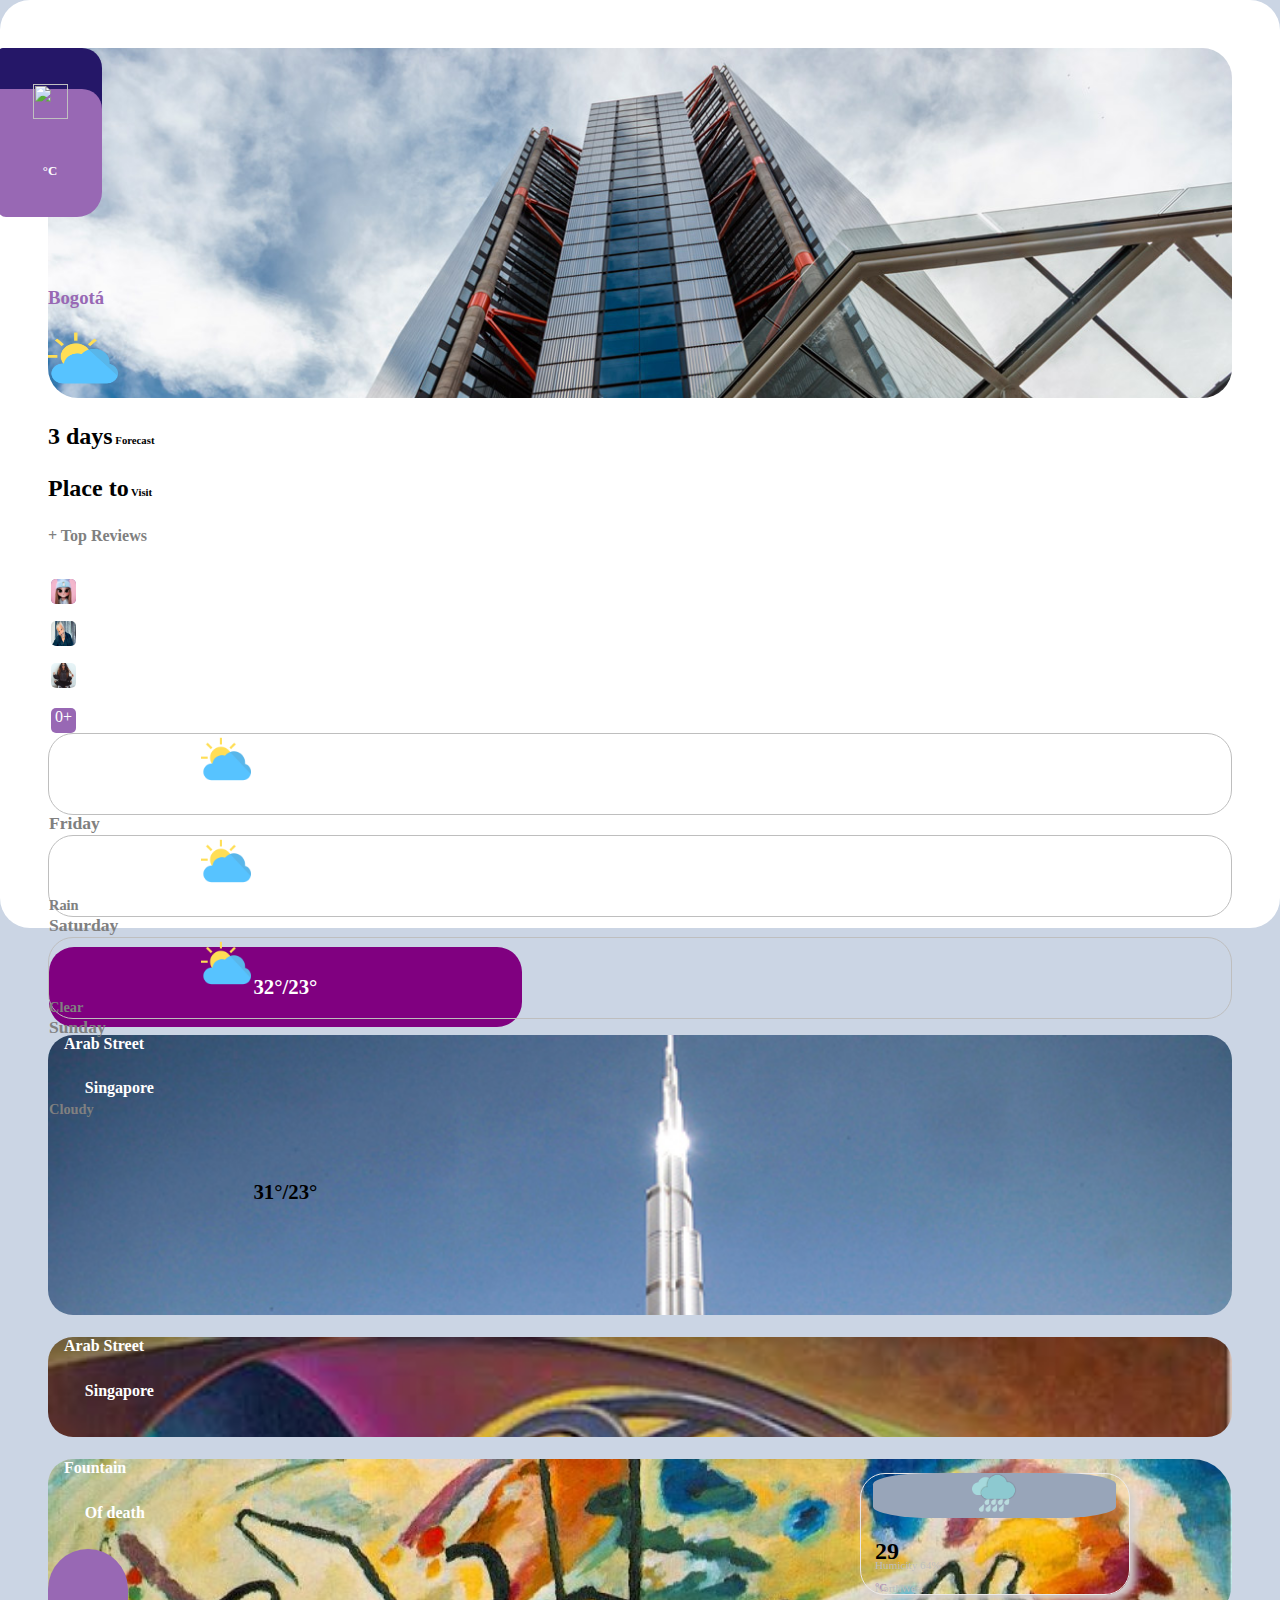
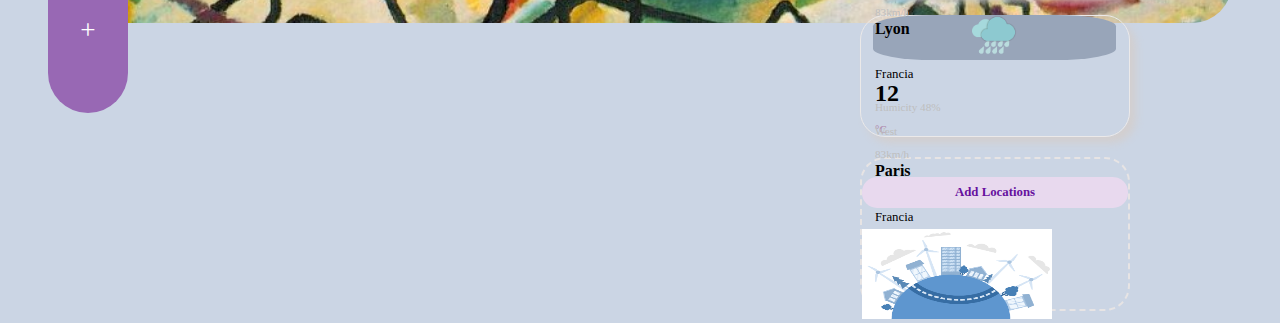
==== commit 1a31462b: "Finished col 4" ====
--- a/index.html
+++ b/index.html
@@ -154,12 +154,12 @@
 
                         <div class="col-12 conta3-bg2 d-flex justify-content-between">
                             <div class="">
-                                <div class="d-flex icono">
-                                    <h5><i class="bi bi-geo-alt-fill"></i></h5>
-                                    <h5 class="line1"> Arab Street</h5>
+                                <div class="d-flex icono mt-3">
+                                    <h5><i class="bi bi-geo-alt-fill mt-5"></i></h5>
+                                    <h5 class="line1"> Fountain</h5>
                                 </div>
                                 <div class="d-flex">
-                                    <h5 class="line2">Singapore</h5>
+                                    <h5 class="line2">Of death</h5>
                                 </div>
                             </div>
                             <div class="divRight">
@@ -244,16 +244,23 @@
                         </div>
 
 
-                        <div class="col-11 card card-general3 d-flex flex-row align-items-center">
-                            <div class=" ">
-                            </div>
-                            <div class="">
-                                <h5>Friday</h5>
-                                <h6>Rain</h6>
-                            </div>
-                            <div class="">
-                                <h4>32°/23°</h4>
-                            </div>
+                        <div class="col-11 card-general5 d-flex flex-row  justify-content-center">
+                            <div class="container5">
+                                <div class="row d-flex flex-column ">
+                                    <div class="col-12 justify-content-center align-items-center">
+                                        <h5>Add Locations</h5>
+                                    </div>
+
+                                    <div class="col-12">
+                                        <img src="./images/tierra1.png" alt="">
+
+                                    </div>
+
+                                </div>
+
+
+                            </div>
+
                         </div>
 
                     </div>
--- a/css/styles.css
+++ b/css/styles.css
@@ -271,6 +271,7 @@
   border: 1px solid rgb(235, 233, 233);
   margin-bottom: 1.26rem;
   /* background: violet; */
+  box-shadow: 6px 6px 9px rgb(211, 207, 207);
 }
 
 .container4-1  {
@@ -328,10 +329,24 @@
 }
 
 
-.card-general3 {
+.card-general5 {
   border-radius: 25px;
   height: 150px;
   padding: 0;
-  border: 1px solid rgb(190, 190, 190);
-  margin-bottom: 1.26rem;
+  border: 2px dashed rgb(231, 228, 228);
+}
+
+.container5 h5 {
+  color: rgb(102, 17, 158);
+  margin-top: 1.1rem;
+  border-radius: 15px;
+  background: rgb(232, 217, 238);
+  padding: 8px;
+  font-size: .8rem;
+  text-align: center;
+}
+
+.container5 img {
+  width: 190px;
+  height: 90px;
 }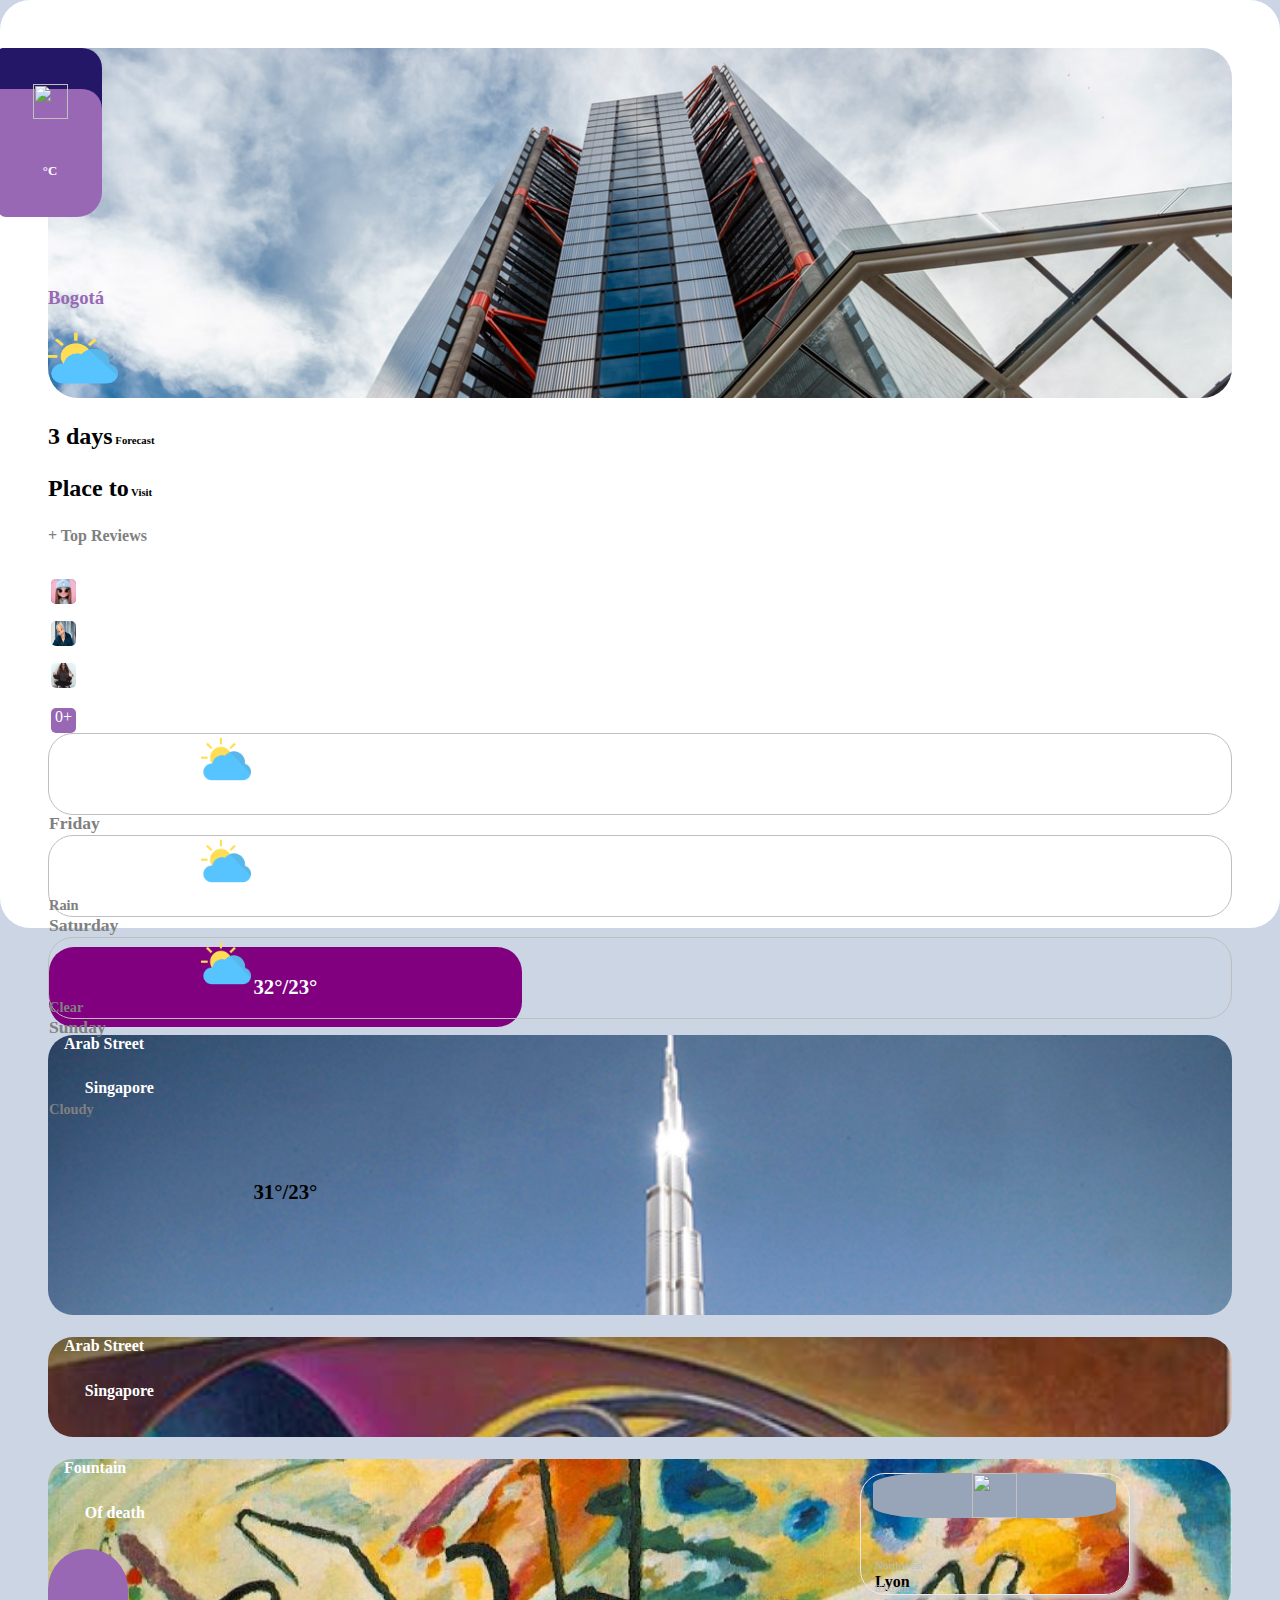
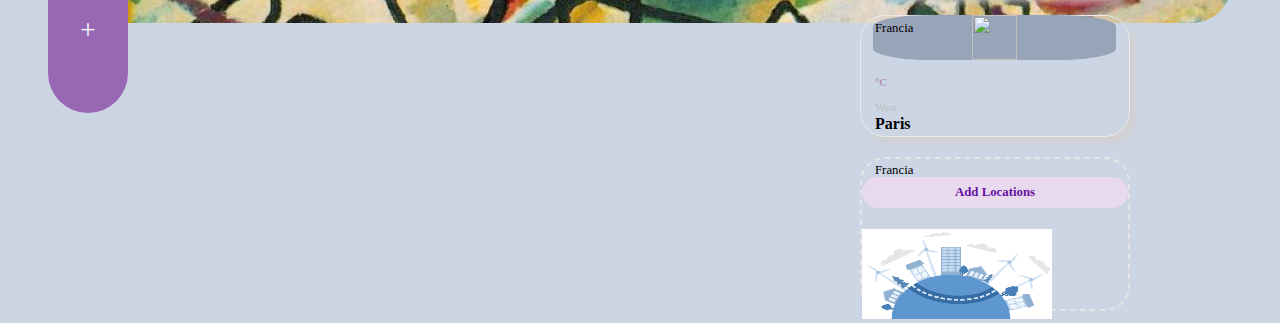
==== commit 45a0c7a1: "Finished with api consumed" ====
--- a/index.html
+++ b/index.html
@@ -182,10 +182,10 @@
                             <div class=" container4-1">
                                 <div class="row row1Container4-1">
                                     <div class="col-4 row1Container4-1-img">
-                                        <img class="container4taColRow1-img" src="./images/lluvia.png" alt="">
+                                        <img id="mostrarImgLyon" class="container4taColRow1-img" src="#" alt="">
                                     </div>
                                     <div class="col-4 d-flex justify-content-center align-items-center ">
-                                        <h2>29</h2>
+                                        <h2 id="mostrarEdoTiempoLyon"></h2>
                                         <h6 class="celcius2">°C</h6>
                                     </div>
 
@@ -197,13 +197,13 @@
 
                                 <div class="row d-flex flex-row justify-content-center align-items-center mt-3">
                                     <div class="col-5">
-                                        <p class="row1Container4-2"> Humicity 64%</p>
+                                        <p id="mostrarHumLyon" class="row1Container4-2"></p>
                                     </div>
                                     <div class="col-4">
                                         <p class="row1Container4-2"> NorthWest</p>
                                     </div>
                                     <div class="col-3">
-                                        <p class="row1Container4-2"> 83km/h</p>
+                                        <p id="mostrarVelocidadLyon" class="row1Container4-2"> 83km/h</p>
                                     </div>
 
                                 </div>
@@ -215,14 +215,14 @@
                             <div class=" container4-1">
                                 <div class="row row1Container4-1">
                                     <div class="col-4 row1Container4-1-img">
-                                        <img class="container4taColRow1-img" src="./images/lluvia.png" alt="">
+                                        <img id="mostrarImgParis" class="container4taColRow1-img" src="#" alt="">
                                     </div>
                                     <div class="col-4 d-flex justify-content-center align-items-center ">
-                                        <h2>12</h2>
+                                        <h2 id="mostrarEdoTiempoParis"></h2>
                                         <h6 class="celcius2">°C</h6>
                                     </div>
 
-                                    <div class="col-4 flex-column d-flex justify-content-center  ">
+                                    <div class="col-4 flex-column d-flex justify-content-center">
                                         <h5 class="col3-1">Paris</h2>
                                             <h6 class="col3-2">Francia</h6>
                                     </div>
@@ -230,13 +230,13 @@
 
                                 <div class="row d-flex flex-row justify-content-center align-items-center mt-3">
                                     <div class="col-5">
-                                        <p class="row1Container4-2">Humicity 48%</p>
+                                        <p id="mostrarHumParis" class="row1Container4-2"></p>
                                     </div>
                                     <div class="col-4">
                                         <p class="row1Container4-2">West</p>
                                     </div>
                                     <div class="col-3">
-                                        <p class="row1Container4-2">83km/h</p>
+                                        <p id="mostrarVelocidadParis" class="row1Container4-2"></p>
                                     </div>
 
                                 </div>
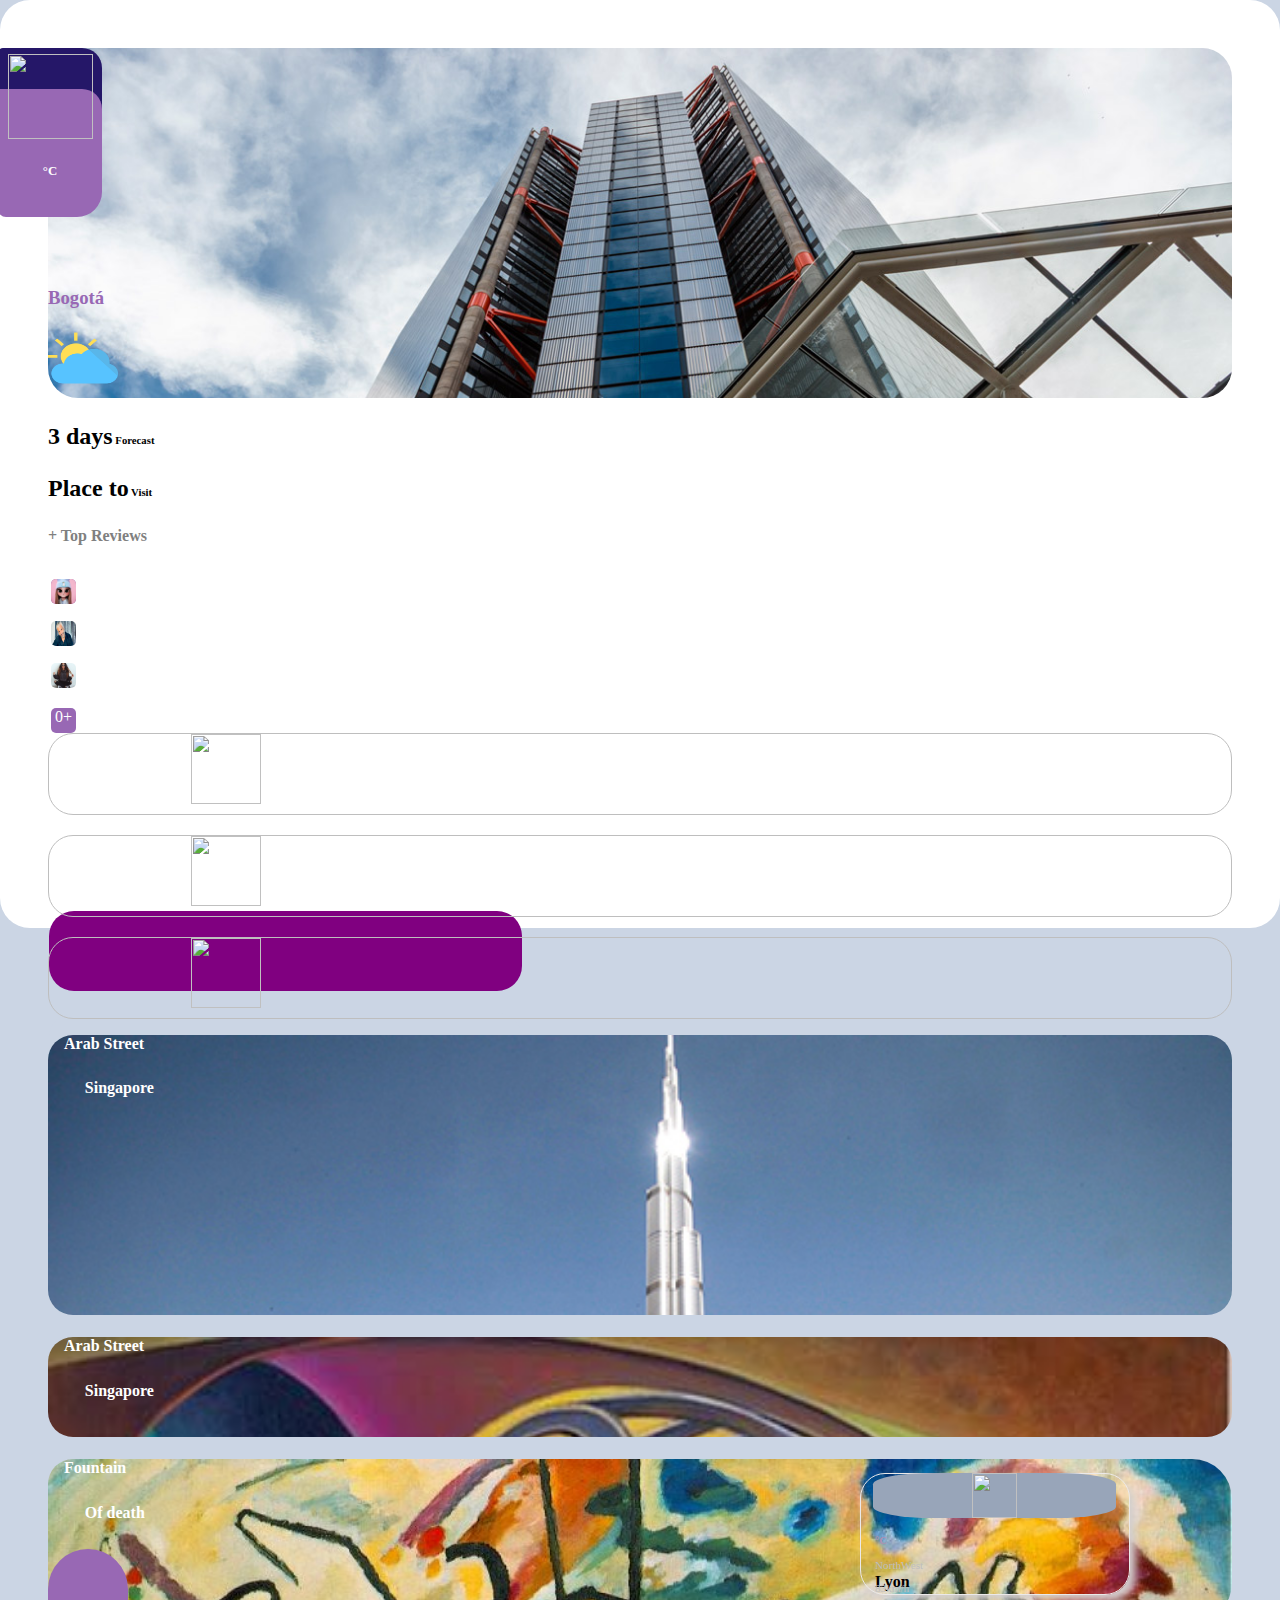
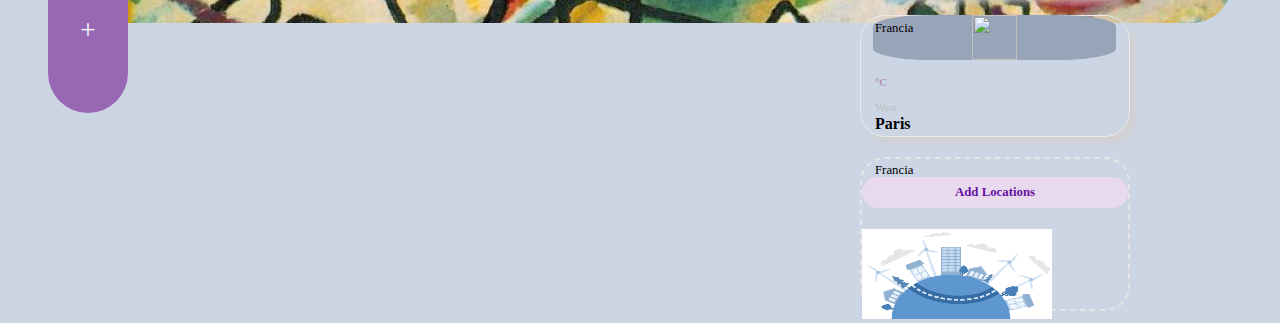
==== commit ae82eb02: "Finished without responsive" ====
--- a/index.html
+++ b/index.html
@@ -75,44 +75,42 @@
                 <div class="container2">
                     <div class="row">
 
-                        <div class="col-12 card card-general d-flex flex-row align-items-center">
-
+                        <div class="col-12 card-general d-flex flex-row align-items-center">
                             <div class="card3days-img ">
-                                <img src="/images/nubleado.png" alt="">
+                                <img id="imgForecastDia1" src="#" alt="">
                             </div>
                             <div class="card3days-pais">
-                                <h5>Friday</h5>
-                                <h6>Rain</h6>
+                                <h5 id="dayForecastDay11"></h5>
+                                <h6 id="dayForecastDay12"></h6>
                             </div>
                             <div class="card3days-temp">
-                                <h4>32°/23°</h4>
-                            </div>
-                        </div>
-
-                        <div class="col-12 card card-general d-flex flex-row align-items-center">
+                                <h4 id="tempForecastDay1"></h4>
+                            </div>
+                        </div>
+                        
+                        <div class="col-12 card-general d-flex flex-row align-items-center">
                             <div class="card3days-img ">
-                                <img src="/images/nubleado.png" alt="">
+                                <img id="imgForecastDia2" src="#" alt="">
                             </div>
                             <div class="card3days-pais">
-                                <h5>Saturday</h5>
-                                <h6>Clear</h6>
+                                <h5 id="dayForecastDay21"></h5>
+                                <h6 id="dayForecastDay22"></h6>
                             </div>
                             <div class="card3days-temp2">
-
-                                <h4 id="mostrarTempMax"></h4>
-                            </div>
-                        </div>
-
-                        <div class="col-12 card card-general d-flex flex-row align-items-center">
+                                <h4 id="tempForecastDay2"></h4>
+                            </div>
+                        </div>
+
+                        <div class="col-12 card-general d-flex flex-row align-items-center">
                             <div class="card3days-img ">
-                                <img src="/images/nubleado.png" alt="">
+                                <img id="imgForecastDia3" src="#" alt="">
                             </div>
                             <div class="card3days-pais">
-                                <h5>Sunday</h5>
-                                <h6>Cloudy</h6>
+                                <h5 id="dayForecastDay31"></h5>
+                                <h6 id="dayForecastDay32"></h6>
                             </div>
                             <div class="card3days-temp2">
-                                <h4>31°/23°</h4>
+                                <h4 id="tempForecastDay3"></h4>
                             </div>
                         </div>
 
--- a/css/styles.css
+++ b/css/styles.css
@@ -36,11 +36,12 @@
 }
 
 .banner2-1 img {
-  margin-top: .7rem;
-  width: 35px;
-  height: 35px;
+  /* margin-top: .9rem; */
+  width: 85px;
+  height: 85px;
 }
 .banner2-1 p {
+  margin-top: -20px;
   font-size: .7rem;
   
 }
@@ -115,8 +116,8 @@
   display: flex;
 }
 .card3days-img img {
-  height: 50px;
-  width: 50px;
+  height: 70px;
+  width: 70px;
   align-items: center;
   margin: 0 auto;
 }
@@ -127,14 +128,16 @@
   flex-direction: column;
 }
 .card3days-pais h5 {
-  font-size: 1.1rem;
+  font-size: .9rem;
   color: b;
   padding: 0;
+  font-weight: bolder;
 }
 .card3days-pais h6 {
-  font-size: 0.9rem;
+  font-size: 0.8rem;
   color: gray;
   padding: 0;
+  font-weight: normal;
 }
 .card3days-temp {
   color: white;
